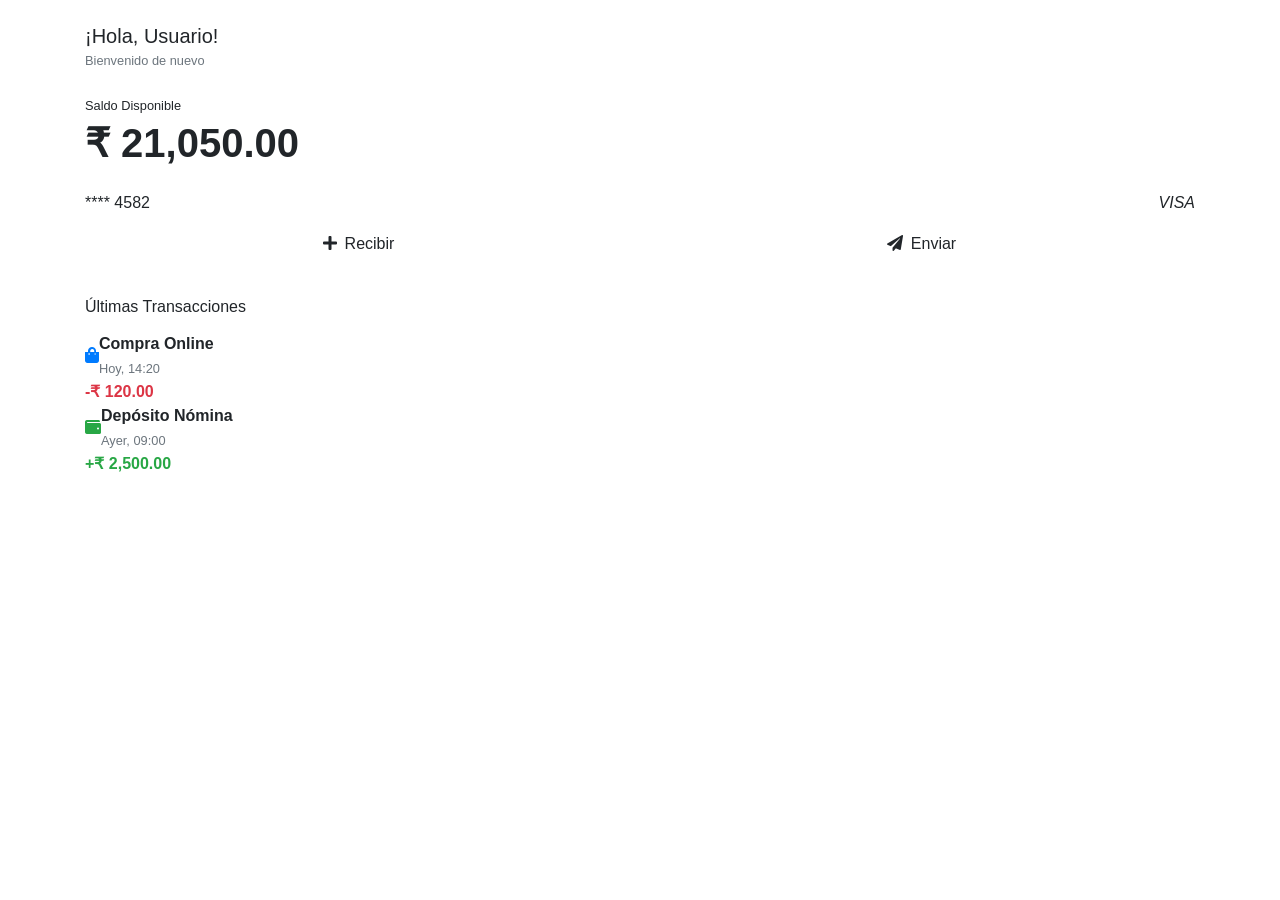
==== menu.html @ 3ba2e6a7 "agregando nuevo index 11-01-2026 18.00" ====
<!DOCTYPE html>
<html lang="es">
  <head>
    <meta charset="UTF-8" />
    <title>Dashboard - Alke Wallet</title>
    <link
      rel="stylesheet"
      href="https://cdn.jsdelivr.net/npm/bootstrap@4.5.0/dist/css/bootstrap.min.css"
    />
    <link
      rel="stylesheet"
      href="https://cdnjs.cloudflare.com/ajax/libs/font-awesome/5.15.4/css/all.min.css"
    />
    <link rel="stylesheet" href="styles.css" />
  </head>
  <body>
    <div class="container py-4">
      <div class="d-flex justify-content-between align-items-center mb-4">
        <div>
          <h5 class="mb-0">¡Hola, Usuario!</h5>
          <small class="text-muted">Bienvenido de nuevo</small>
        </div>
        <div class="brand-logo" style="width: 40px; height: 40px; margin: 0; border-radius: 10px">
          <i class="fas fa-user text-white"></i>
        </div>
      </div>

      <div class="wallet-card">
        <p class="small mb-1">Saldo Disponible</p>
        <h1 class="font-weight-bold">₹ 21,050.00</h1>
        <div class="d-flex justify-content-between mt-4">
          <span>**** 4582</span>
          <span class="font-italic">VISA</span>
        </div>
      </div>

      <div class="row no-gutters mb-4">
        <div class="col-6 pr-2">
          <a href="deposit.html" class="btn btn-wallet btn-block py-3"
            ><i class="fas fa-plus mr-2"></i>Recibir</a
          >
        </div>
        <div class="col-6 pl-2">
          <a href="sendmoney.html" class="btn btn-wallet btn-block py-3"
            ><i class="fas fa-paper-plane mr-2"></i>Enviar</a
          >
        </div>
      </div>

      <h6 class="mb-3">Últimas Transacciones</h6>
      <div class="transaction-item">
        <div class="d-flex align-items-center">
          <div class="transaction-icon text-primary"><i class="fas fa-shopping-bag"></i></div>
          <div>
            <p class="mb-0 font-weight-bold">Compra Online</p>
            <small class="text-muted">Hoy, 14:20</small>
          </div>
        </div>
        <span class="text-danger font-weight-bold">-₹ 120.00</span>
      </div>

      <div class="transaction-item">
        <div class="d-flex align-items-center">
          <div class="transaction-icon text-success"><i class="fas fa-wallet"></i></div>
          <div>
            <p class="mb-0 font-weight-bold">Depósito Nómina</p>
            <small class="text-muted">Ayer, 09:00</small>
          </div>
        </div>
        <span class="text-success font-weight-bold">+₹ 2,500.00</span>
      </div>
    </div>

    <script src="https://code.jquery.com/jquery-3.5.1.min.js"></script>
    <script src="https://cdn.jsdelivr.net/npm/popper.js@1.16.1/dist/umd/popper.min.js"></script>
    <script src="https://cdn.jsdelivr.net/npm/bootstrap@4.5.0/dist/js/bootstrap.min.js"></script>
    <script src="main.js"></script>
  </body>
</html>
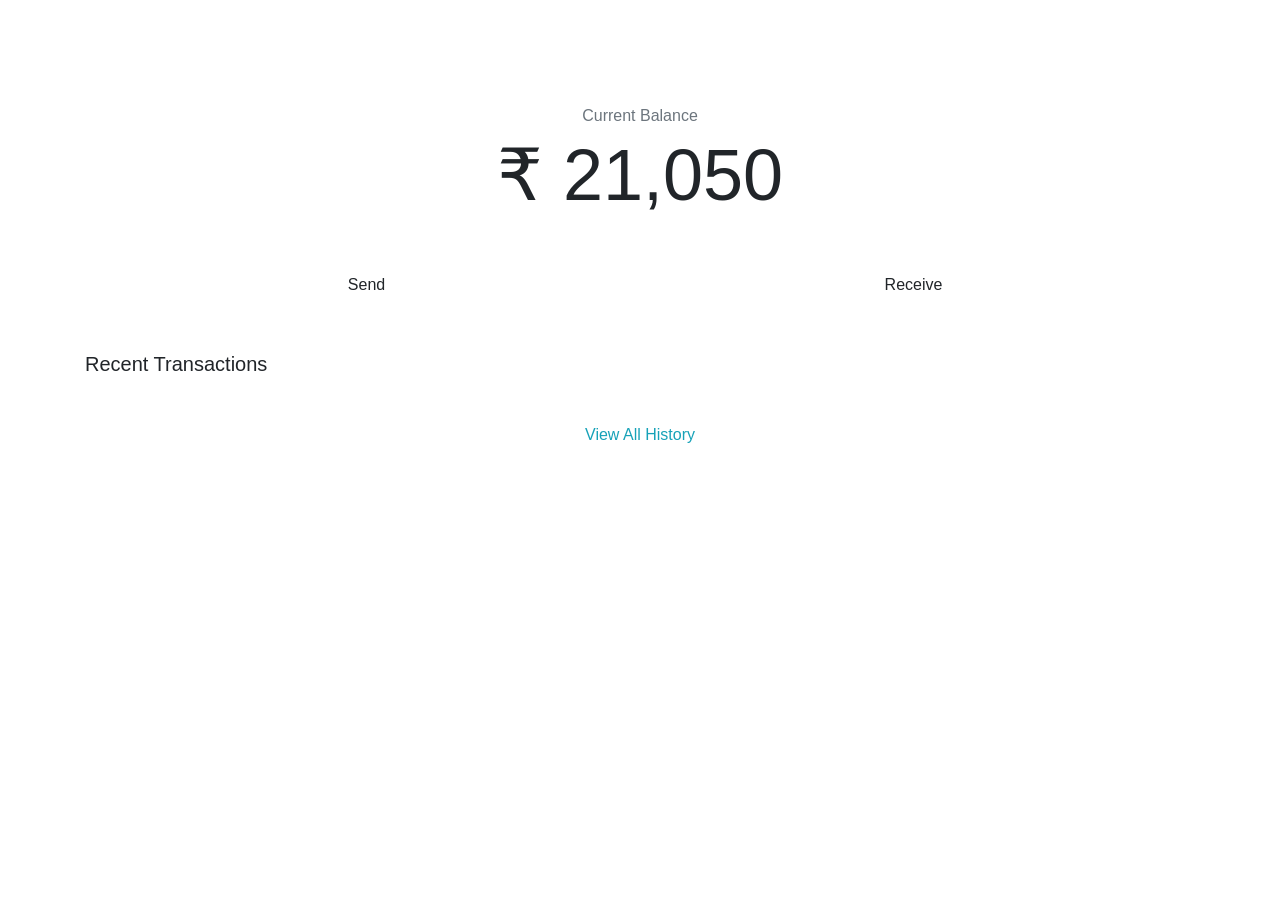
==== commit d56e88a2: "agregando menu.html 11.01.2026 18.03" ====
--- a/menu.html
+++ b/menu.html
@@ -2,78 +2,52 @@
 <html lang="es">
   <head>
     <meta charset="UTF-8" />
-    <title>Dashboard - Alke Wallet</title>
+    <title>Alke Wallet - Menú</title>
     <link
       rel="stylesheet"
-      href="https://cdn.jsdelivr.net/npm/bootstrap@4.5.0/dist/css/bootstrap.min.css"
+      href="https://cdn.jsdelivr.net/npm/bootstrap@4.5.3/dist/css/bootstrap.min.css"
     />
-    <link
-      rel="stylesheet"
-      href="https://cdnjs.cloudflare.com/ajax/libs/font-awesome/5.15.4/css/all.min.css"
-    />
-    <link rel="stylesheet" href="styles.css" />
+    <link rel="stylesheet" href="css/styles.css" />
   </head>
   <body>
-    <div class="container py-4">
-      <div class="d-flex justify-content-between align-items-center mb-4">
-        <div>
-          <h5 class="mb-0">¡Hola, Usuario!</h5>
-          <small class="text-muted">Bienvenido de nuevo</small>
+    <nav class="navbar navbar-dark container pt-4">
+      <span class="navbar-brand h1">Welcome!</span>
+      <button
+        class="navbar-toggler border-0"
+        type="button"
+        data-toggle="collapse"
+        data-target="#navbarNav"
+      >
+        <span class="navbar-toggler-icon"></span>
+      </button>
+    </nav>
+
+    <div class="container mt-4">
+      <div class="wallet-card text-center mb-5">
+        <p class="text-muted mb-1">Current Balance</p>
+        <h1 id="displaySaldo" class="display-3">₹ 21,050</h1>
+      </div>
+
+      <div class="row px-3">
+        <div class="col-6 pr-2">
+          <a href="sendmoney.html" class="btn btn-purple btn-block">Send</a>
         </div>
-        <div class="brand-logo" style="width: 40px; height: 40px; margin: 0; border-radius: 10px">
-          <i class="fas fa-user text-white"></i>
+        <div class="col-6 pl-2">
+          <a href="deposit.html" class="btn btn-purple btn-block">Receive</a>
         </div>
       </div>
 
-      <div class="wallet-card">
-        <p class="small mb-1">Saldo Disponible</p>
-        <h1 class="font-weight-bold">₹ 21,050.00</h1>
-        <div class="d-flex justify-content-between mt-4">
-          <span>**** 4582</span>
-          <span class="font-italic">VISA</span>
-        </div>
-      </div>
-
-      <div class="row no-gutters mb-4">
-        <div class="col-6 pr-2">
-          <a href="deposit.html" class="btn btn-wallet btn-block py-3"
-            ><i class="fas fa-plus mr-2"></i>Recibir</a
-          >
-        </div>
-        <div class="col-6 pl-2">
-          <a href="sendmoney.html" class="btn btn-wallet btn-block py-3"
-            ><i class="fas fa-paper-plane mr-2"></i>Enviar</a
-          >
-        </div>
-      </div>
-
-      <h6 class="mb-3">Últimas Transacciones</h6>
-      <div class="transaction-item">
-        <div class="d-flex align-items-center">
-          <div class="transaction-icon text-primary"><i class="fas fa-shopping-bag"></i></div>
-          <div>
-            <p class="mb-0 font-weight-bold">Compra Online</p>
-            <small class="text-muted">Hoy, 14:20</small>
-          </div>
-        </div>
-        <span class="text-danger font-weight-bold">-₹ 120.00</span>
-      </div>
-
-      <div class="transaction-item">
-        <div class="d-flex align-items-center">
-          <div class="transaction-icon text-success"><i class="fas fa-wallet"></i></div>
-          <div>
-            <p class="mb-0 font-weight-bold">Depósito Nómina</p>
-            <small class="text-muted">Ayer, 09:00</small>
-          </div>
-        </div>
-        <span class="text-success font-weight-bold">+₹ 2,500.00</span>
+      <div class="mt-5">
+        <h5 class="mb-4">Recent Transactions</h5>
+        <div id="listaTransacciones" class="list-group list-group-flush"></div>
+        <a href="transactions.html" class="btn btn-link text-info btn-block mt-3"
+          >View All History</a
+        >
       </div>
     </div>
 
     <script src="https://code.jquery.com/jquery-3.5.1.min.js"></script>
-    <script src="https://cdn.jsdelivr.net/npm/popper.js@1.16.1/dist/umd/popper.min.js"></script>
-    <script src="https://cdn.jsdelivr.net/npm/bootstrap@4.5.0/dist/js/bootstrap.min.js"></script>
-    <script src="main.js"></script>
+    <script src="https://cdn.jsdelivr.net/npm/bootstrap@4.5.3/dist/js/bootstrap.bundle.min.js"></script>
+    <script src="js/main.js"></script>
   </body>
 </html>
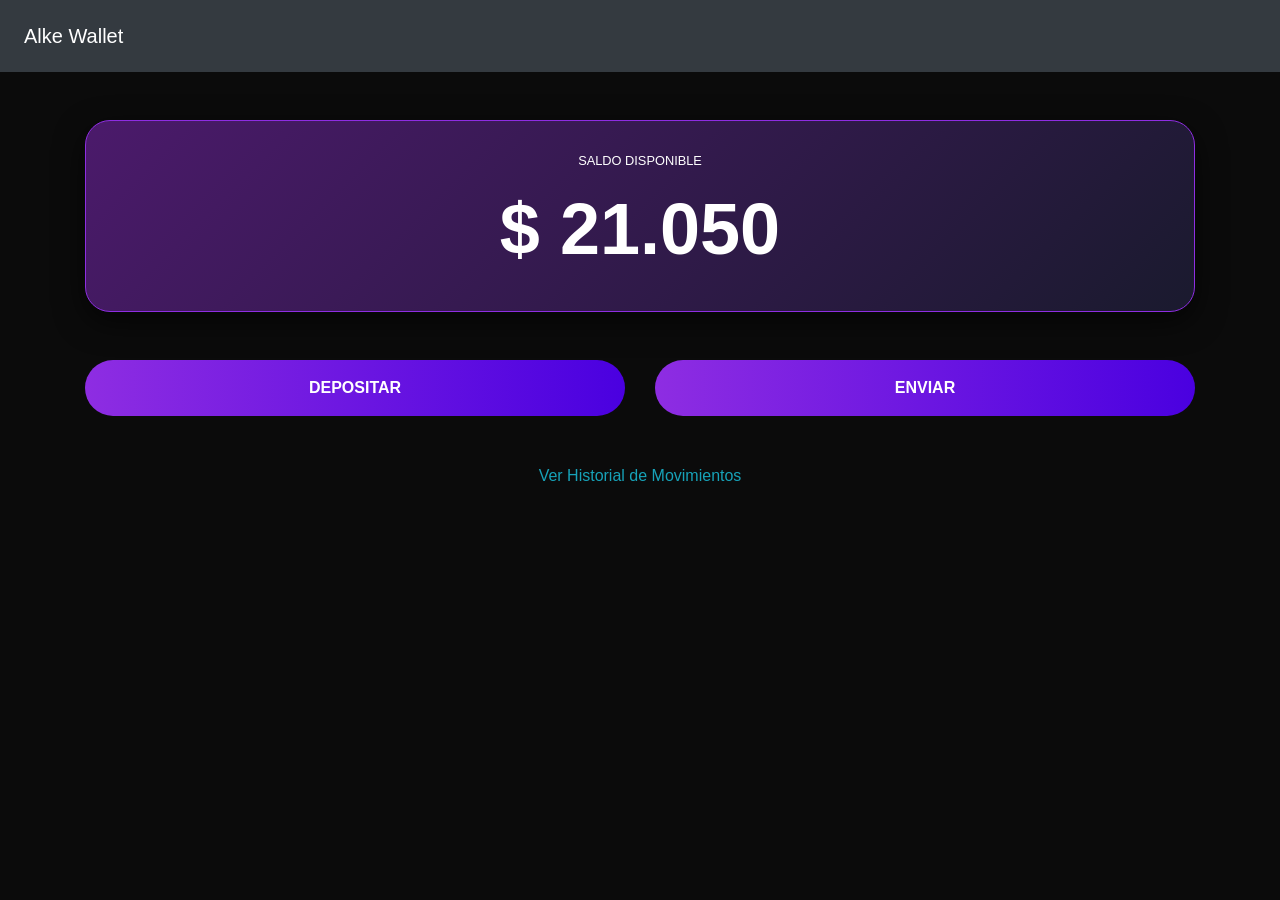
==== commit b7e48c4a: "primer commit" ====
--- a/menu.html
+++ b/menu.html
@@ -2,52 +2,35 @@
 <html lang="es">
   <head>
     <meta charset="UTF-8" />
-    <title>Alke Wallet - Menú</title>
+    <title>Dashboard</title>
     <link
       rel="stylesheet"
-      href="https://cdn.jsdelivr.net/npm/bootstrap@4.5.3/dist/css/bootstrap.min.css"
+      href="https://cdn.jsdelivr.net/npm/bootstrap@4.5.0/dist/css/bootstrap.min.css"
     />
-    <link rel="stylesheet" href="css/styles.css" />
+    <link rel="stylesheet" href="style.css" />
   </head>
   <body>
-    <nav class="navbar navbar-dark container pt-4">
-      <span class="navbar-brand h1">Welcome!</span>
-      <button
-        class="navbar-toggler border-0"
-        type="button"
-        data-toggle="collapse"
-        data-target="#navbarNav"
-      >
-        <span class="navbar-toggler-icon"></span>
-      </button>
+    <nav class="navbar navbar-dark bg-dark px-4 py-3">
+      <span class="navbar-brand">Alke Wallet</span>
     </nav>
-
-    <div class="container mt-4">
+    <div class="container mt-5">
       <div class="wallet-card text-center mb-5">
-        <p class="text-muted mb-1">Current Balance</p>
-        <h1 id="displaySaldo" class="display-3">₹ 21,050</h1>
+        <p class="small text-uppercase">Saldo Disponible</p>
+        <h1 id="currentBalance" class="display-3 font-weight-bold">$ 0</h1>
       </div>
-
-      <div class="row px-3">
-        <div class="col-6 pr-2">
-          <a href="sendmoney.html" class="btn btn-purple btn-block">Send</a>
+      <div class="row">
+        <div class="col-6">
+          <a href="deposit.html" class="btn btn-custom btn-block py-3">DEPOSITAR</a>
         </div>
-        <div class="col-6 pl-2">
-          <a href="deposit.html" class="btn btn-purple btn-block">Receive</a>
+        <div class="col-6">
+          <a href="sendmoney.html" class="btn btn-custom btn-block py-3">ENVIAR</a>
         </div>
       </div>
-
-      <div class="mt-5">
-        <h5 class="mb-4">Recent Transactions</h5>
-        <div id="listaTransacciones" class="list-group list-group-flush"></div>
-        <a href="transactions.html" class="btn btn-link text-info btn-block mt-3"
-          >View All History</a
-        >
+      <div class="text-center mt-5">
+        <a href="transactions.html" class="text-info">Ver Historial de Movimientos</a>
       </div>
     </div>
-
     <script src="https://code.jquery.com/jquery-3.5.1.min.js"></script>
-    <script src="https://cdn.jsdelivr.net/npm/bootstrap@4.5.3/dist/js/bootstrap.bundle.min.js"></script>
-    <script src="js/main.js"></script>
+    <script src="main.js"></script>
   </body>
 </html>
--- a/style.css
+++ b/style.css
@@ -0,0 +1,48 @@
+/* Diseño inspirado en la captura de pantalla */
+body {
+  background-color: #0b0b0b;
+  color: #ffffff;
+  font-family: 'Segoe UI', Tahoma, Geneva, Verdana, sans-serif;
+}
+
+.wallet-card {
+  background: linear-gradient(135deg, #4b1a6b 0%, #1a1a2e 100%);
+  border-radius: 25px;
+  padding: 30px;
+  border: 1px solid #8e2de2;
+  box-shadow: 0 10px 30px rgba(0, 0, 0, 0.6);
+}
+
+.auth-input {
+  background: rgba(255, 255, 255, 0.05) !important;
+  border: 2px solid #a133ff !important;
+  border-radius: 30px !important;
+  color: white !important;
+  padding: 12px 20px !important;
+}
+
+.btn-custom {
+  background: linear-gradient(to right, #8e2de2, #4a00e0);
+  border: none;
+  border-radius: 30px;
+  color: white;
+  font-weight: bold;
+  padding: 12px 25px;
+  transition: 0.3s;
+}
+
+.btn-custom:hover {
+  color: white;
+  transform: translateY(-2px);
+  box-shadow: 0 5px 15px rgba(142, 45, 226, 0.4);
+}
+
+.navbar-custom {
+  background-color: #1a1a1a;
+  border-bottom: 1px solid #333;
+}
+
+.contact-item:hover {
+  background: #2575fc !important;
+  cursor: pointer;
+}
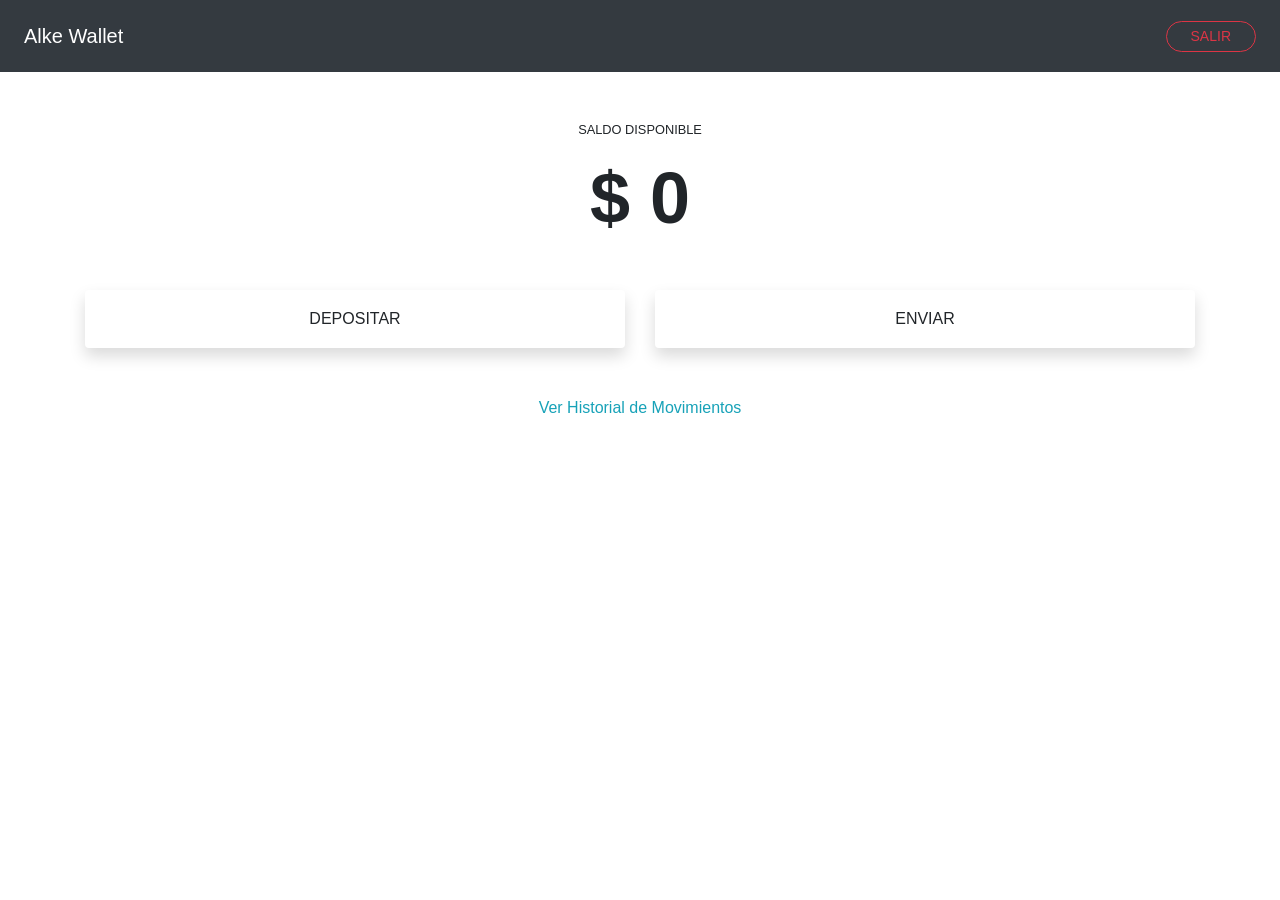
==== commit d4214c00: "se agrega boton salir en menu.html 11.01.202620.45" ====
--- a/menu.html
+++ b/menu.html
@@ -2,17 +2,19 @@
 <html lang="es">
   <head>
     <meta charset="UTF-8" />
-    <title>Dashboard</title>
+    <title>Dashboard - Alke Wallet</title>
     <link
       rel="stylesheet"
       href="https://cdn.jsdelivr.net/npm/bootstrap@4.5.0/dist/css/bootstrap.min.css"
     />
-    <link rel="stylesheet" href="style.css" />
+    <link rel="stylesheet" href="css/style.css" />
   </head>
   <body>
-    <nav class="navbar navbar-dark bg-dark px-4 py-3">
+    <nav class="navbar navbar-dark bg-dark px-4 py-3 d-flex justify-content-between">
       <span class="navbar-brand">Alke Wallet</span>
+      <button id="btnSalir" class="btn btn-outline-danger btn-sm rounded-pill px-4">SALIR</button>
     </nav>
+
     <div class="container mt-5">
       <div class="wallet-card text-center mb-5">
         <p class="small text-uppercase">Saldo Disponible</p>
@@ -20,17 +22,18 @@
       </div>
       <div class="row">
         <div class="col-6">
-          <a href="deposit.html" class="btn btn-custom btn-block py-3">DEPOSITAR</a>
+          <a href="deposit.html" class="btn btn-custom btn-block py-3 shadow">DEPOSITAR</a>
         </div>
         <div class="col-6">
-          <a href="sendmoney.html" class="btn btn-custom btn-block py-3">ENVIAR</a>
+          <a href="sendmoney.html" class="btn btn-custom btn-block py-3 shadow">ENVIAR</a>
         </div>
       </div>
       <div class="text-center mt-5">
         <a href="transactions.html" class="text-info">Ver Historial de Movimientos</a>
       </div>
     </div>
+
     <script src="https://code.jquery.com/jquery-3.5.1.min.js"></script>
-    <script src="main.js"></script>
+    <script src="js/main.js"></script>
   </body>
 </html>
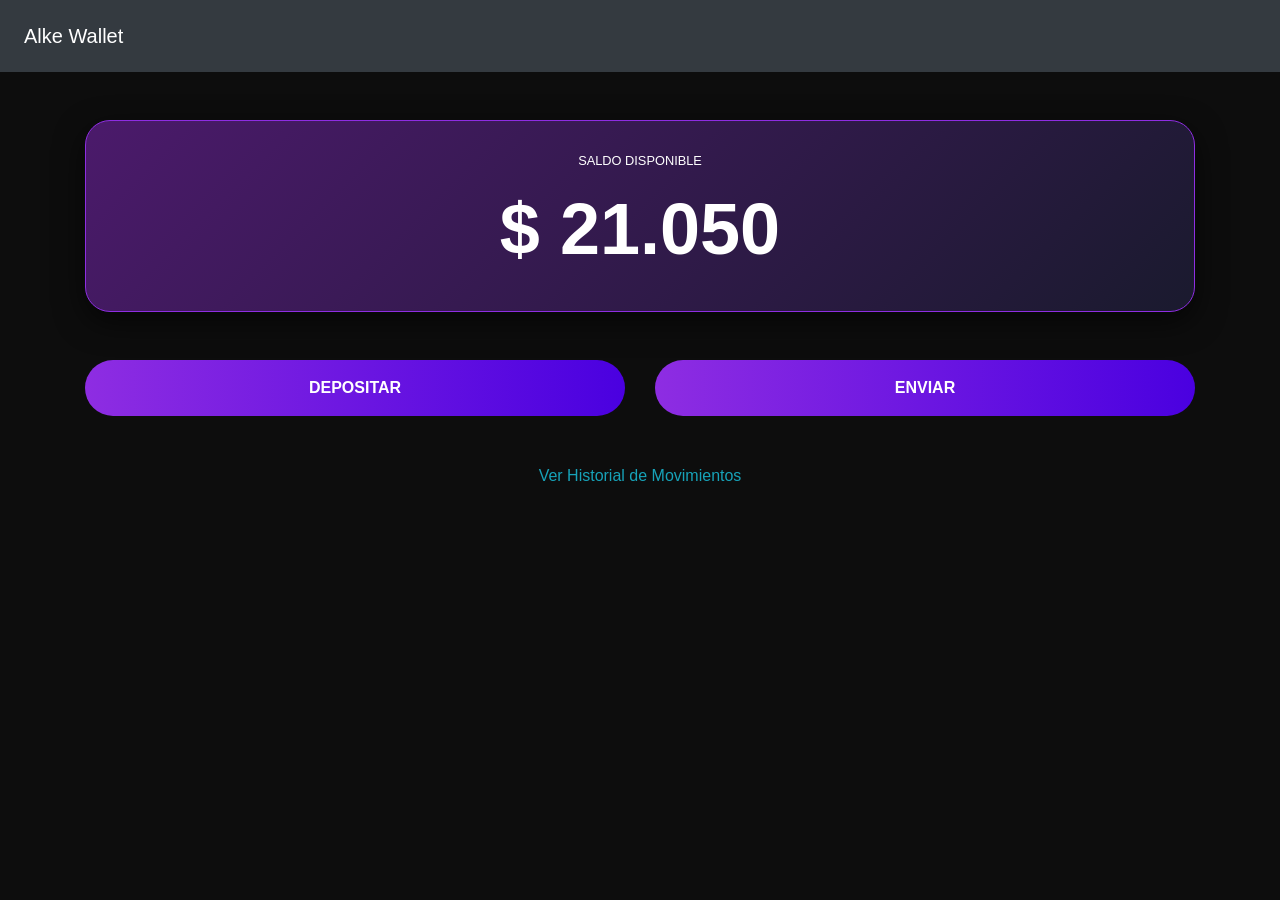
==== commit 4f680f11: "actualizacion de menu y css 11.01.2026" ====
--- a/menu.html
+++ b/menu.html
@@ -2,19 +2,17 @@
 <html lang="es">
   <head>
     <meta charset="UTF-8" />
-    <title>Dashboard - Alke Wallet</title>
+    <title>Dashboard</title>
     <link
       rel="stylesheet"
       href="https://cdn.jsdelivr.net/npm/bootstrap@4.5.0/dist/css/bootstrap.min.css"
     />
-    <link rel="stylesheet" href="css/style.css" />
+    <link rel="stylesheet" href="style.css" />
   </head>
   <body>
-    <nav class="navbar navbar-dark bg-dark px-4 py-3 d-flex justify-content-between">
+    <nav class="navbar navbar-dark bg-dark px-4 py-3">
       <span class="navbar-brand">Alke Wallet</span>
-      <button id="btnSalir" class="btn btn-outline-danger btn-sm rounded-pill px-4">SALIR</button>
     </nav>
-
     <div class="container mt-5">
       <div class="wallet-card text-center mb-5">
         <p class="small text-uppercase">Saldo Disponible</p>
@@ -22,18 +20,17 @@
       </div>
       <div class="row">
         <div class="col-6">
-          <a href="deposit.html" class="btn btn-custom btn-block py-3 shadow">DEPOSITAR</a>
+          <a href="deposit.html" class="btn btn-custom btn-block py-3">DEPOSITAR</a>
         </div>
         <div class="col-6">
-          <a href="sendmoney.html" class="btn btn-custom btn-block py-3 shadow">ENVIAR</a>
+          <a href="sendmoney.html" class="btn btn-custom btn-block py-3">ENVIAR</a>
         </div>
       </div>
       <div class="text-center mt-5">
         <a href="transactions.html" class="text-info">Ver Historial de Movimientos</a>
       </div>
     </div>
-
     <script src="https://code.jquery.com/jquery-3.5.1.min.js"></script>
-    <script src="js/main.js"></script>
+    <script src="main.js"></script>
   </body>
 </html>
--- a/style.css
+++ b/style.css
@@ -0,0 +1,37 @@
+body {
+  background-color: #0d0d0d;
+  color: #ffffff;
+  font-family: 'Segoe UI', sans-serif;
+}
+
+.wallet-card {
+  background: linear-gradient(135deg, #4b1a6b 0%, #1a1a2e 100%);
+  border-radius: 25px;
+  padding: 30px;
+  border: 1px solid #8e2de2;
+  box-shadow: 0 10px 30px rgba(0, 0, 0, 0.6);
+}
+
+.auth-input {
+  background: rgba(255, 255, 255, 0.05) !important;
+  border: 2px solid #a133ff !important;
+  border-radius: 30px !important;
+  color: white !important;
+  padding: 12px 20px !important;
+}
+
+.btn-custom {
+  background: linear-gradient(to right, #8e2de2, #4a00e0);
+  border: none;
+  border-radius: 30px;
+  color: white;
+  font-weight: bold;
+  padding: 12px 25px;
+  transition: 0.3s;
+}
+
+.btn-custom:hover {
+  color: white;
+  transform: translateY(-2px);
+  box-shadow: 0 5px 15px rgba(142, 45, 226, 0.4);
+}
